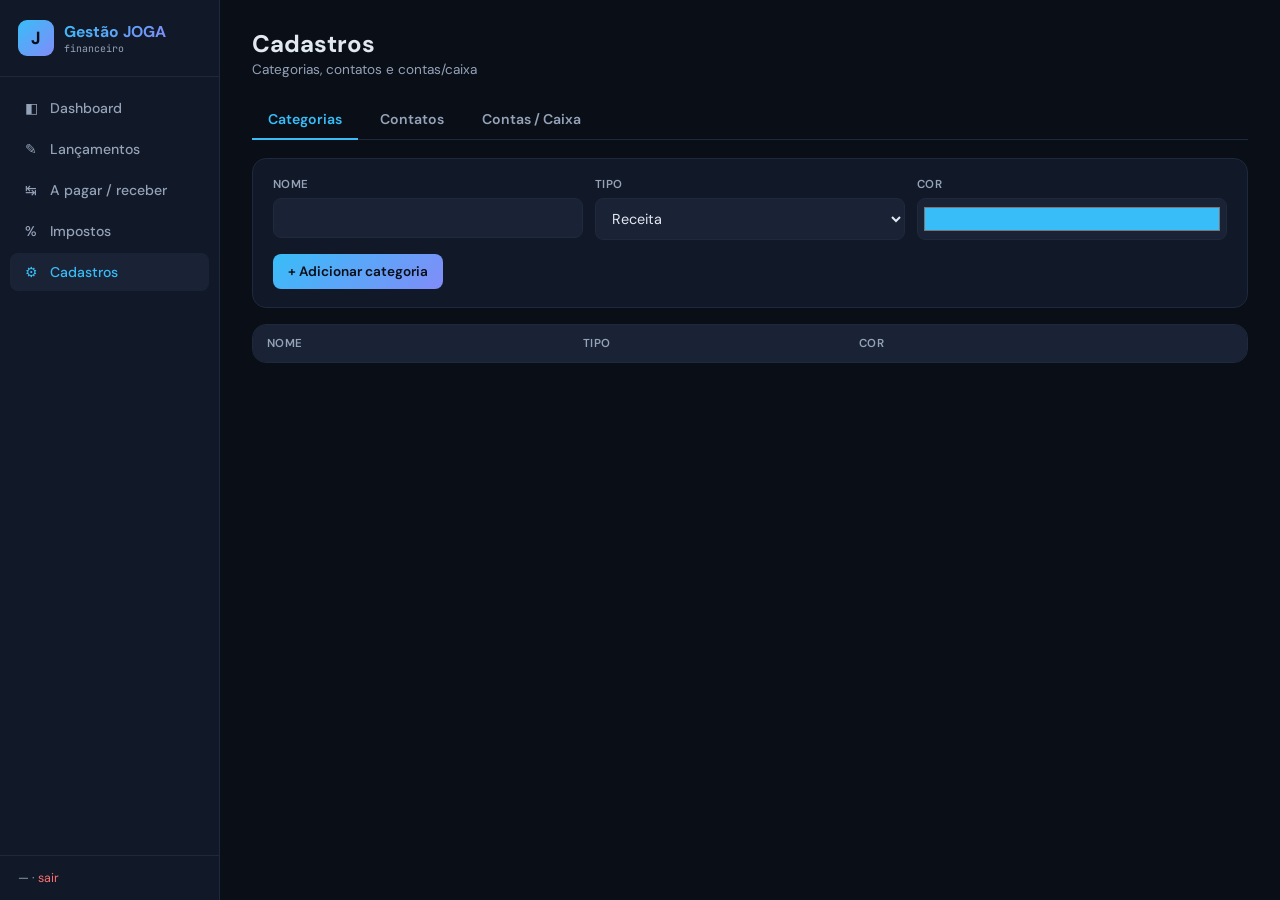
==== cadastros.html @ f5d1d9fd "Build inicial: sistema financeiro Gestão JOGA Flask + Postgres + HTML/CSS/JS puro (sem build step), " ====
<!DOCTYPE html>
<html lang="pt-BR">
<head>
<meta charset="utf-8">
<title>Gestão JOGA — Cadastros</title>
<meta name="viewport" content="width=device-width, initial-scale=1">
<link rel="icon" href="data:image/svg+xml,%3Csvg xmlns='http://www.w3.org/2000/svg' viewBox='0 0 32 32'%3E%3Crect width='32' height='32' rx='6' fill='%2338bdf8'/%3E%3C/svg%3E">
<link href="https://fonts.googleapis.com/css2?family=DM+Sans:wght@400;500;600;700&family=JetBrains+Mono:wght@400;500&display=swap" rel="stylesheet">
<link rel="stylesheet" href="/static/app.css">
</head>
<body>
<main class="main">
  <div class="page-head"><div><h1>Cadastros</h1><div class="sub">Categorias, contatos e contas/caixa</div></div></div>

  <div class="tabs">
    <button class="active" data-tab="cat" onclick="setTab('cat', this)">Categorias</button>
    <button data-tab="contato" onclick="setTab('contato', this)">Contatos</button>
    <button data-tab="conta" onclick="setTab('conta', this)">Contas / Caixa</button>
  </div>

  <!-- Categorias -->
  <section id="tab-cat">
    <div class="card" style="margin-bottom:16px">
      <div class="row3">
        <div class="field"><label>Nome</label><input type="text" id="cat-nome"></div>
        <div class="field"><label>Tipo</label><select id="cat-tipo"><option value="receita">Receita</option><option value="despesa">Despesa</option></select></div>
        <div class="field"><label>Cor</label><input type="color" id="cat-cor" value="#38bdf8" style="height:42px;padding:4px"></div>
      </div>
      <button class="btn btn-primary" onclick="addCat()">+ Adicionar categoria</button>
    </div>
    <div class="table-wrap"><table>
      <thead><tr><th>Nome</th><th>Tipo</th><th>Cor</th><th></th></tr></thead>
      <tbody id="lista-cat"></tbody></table></div>
  </section>

  <!-- Contatos -->
  <section id="tab-contato" style="display:none">
    <div class="card" style="margin-bottom:16px">
      <div class="row3">
        <div class="field"><label>Nome *</label><input type="text" id="ct-nome"></div>
        <div class="field"><label>Tipo</label><select id="ct-tipo"><option value="cliente">Cliente</option><option value="fornecedor">Fornecedor</option><option value="ambos">Ambos</option></select></div>
        <div class="field"><label>CNPJ/CPF</label><input type="text" id="ct-doc"></div>
      </div>
      <div class="row2">
        <div class="field"><label>E-mail</label><input type="email" id="ct-email"></div>
        <div class="field"><label>Telefone</label><input type="text" id="ct-tel"></div>
      </div>
      <button class="btn btn-primary" onclick="addContato()">+ Adicionar contato</button>
    </div>
    <div class="table-wrap"><table>
      <thead><tr><th>Nome</th><th>Tipo</th><th>Documento</th><th>Contato</th><th></th></tr></thead>
      <tbody id="lista-contato"></tbody></table></div>
  </section>

  <!-- Contas -->
  <section id="tab-conta" style="display:none">
    <div class="card" style="margin-bottom:16px">
      <div class="row2">
        <div class="field"><label>Nome da conta *</label><input type="text" id="co-nome" placeholder="Ex.: Conta PJ Banco X"></div>
        <div class="field"><label>Saldo inicial (R$)</label><input type="number" id="co-saldo" step="0.01" value="0"></div>
      </div>
      <button class="btn btn-primary" onclick="addConta()">+ Adicionar conta</button>
    </div>
    <div class="table-wrap"><table>
      <thead><tr><th>Conta</th><th class="num">Saldo inicial</th><th class="num">Saldo atual</th><th></th></tr></thead>
      <tbody id="lista-conta"></tbody></table></div>
  </section>
</main>

<script src="/static/app.js"></script>
<script>
renderShell('/cadastros');

function setTab(t, btn) {
  document.querySelectorAll('.tabs button').forEach(b => b.classList.remove('active'));
  btn.classList.add('active');
  ['cat', 'contato', 'conta'].forEach(x => document.getElementById('tab-' + x).style.display = x === t ? '' : 'none');
}

// ── Categorias ──
async function loadCat() {
  const { rows } = await api('/api/categorias');
  document.getElementById('lista-cat').innerHTML = rows.map(c => `
    <tr><td>${escapeHtml(c.nome)}</td><td><span class="badge ${c.tipo}">${c.tipo}</span></td>
    <td><span class="dot" style="background:${c.cor}"></span>${c.cor}</td>
    <td class="num"><button class="btn btn-sm btn-danger" onclick="delItem('categorias',${c.id},loadCat)">excluir</button></td></tr>`).join('')
    || '<tr><td colspan="4" class="empty">Nenhuma categoria.</td></tr>';
}
async function addCat() {
  const nome = document.getElementById('cat-nome').value.trim();
  if (!nome) return toast('Informe o nome.', 'err');
  try {
    await api('/api/categorias', { method: 'POST', body: {
      nome, tipo: document.getElementById('cat-tipo').value, cor: document.getElementById('cat-cor').value }});
    document.getElementById('cat-nome').value = '';
    toast('Categoria criada!', 'ok'); loadCat();
  } catch (e) { toast(e.message, 'err'); }
}

// ── Contatos ──
async function loadContato() {
  const { rows } = await api('/api/contatos');
  document.getElementById('lista-contato').innerHTML = rows.map(c => `
    <tr><td>${escapeHtml(c.nome)}</td><td><span class="badge previsto">${c.tipo}</span></td>
    <td>${c.documento ? escapeHtml(c.documento) : '<span class="muted">—</span>'}</td>
    <td>${[c.email, c.telefone].filter(Boolean).map(escapeHtml).join(' · ') || '<span class="muted">—</span>'}</td>
    <td class="num"><button class="btn btn-sm btn-danger" onclick="delItem('contatos',${c.id},loadContato)">excluir</button></td></tr>`).join('')
    || '<tr><td colspan="5" class="empty">Nenhum contato.</td></tr>';
}
async function addContato() {
  const nome = document.getElementById('ct-nome').value.trim();
  if (!nome) return toast('Informe o nome.', 'err');
  try {
    await api('/api/contatos', { method: 'POST', body: {
      nome, tipo: document.getElementById('ct-tipo').value, documento: document.getElementById('ct-doc').value,
      email: document.getElementById('ct-email').value, telefone: document.getElementById('ct-tel').value }});
    ['ct-nome', 'ct-doc', 'ct-email', 'ct-tel'].forEach(id => document.getElementById(id).value = '');
    toast('Contato criado!', 'ok'); loadContato();
  } catch (e) { toast(e.message, 'err'); }
}

// ── Contas ──
async function loadConta() {
  const { rows } = await api('/api/contas');
  document.getElementById('lista-conta').innerHTML = rows.map(c => `
    <tr><td>${escapeHtml(c.nome)}</td><td class="num">${money(c.saldo_inicial)}</td>
    <td class="num"><strong>${money(c.saldo_atual)}</strong></td>
    <td class="num"><button class="btn btn-sm btn-danger" onclick="delItem('contas',${c.id},loadConta)">excluir</button></td></tr>`).join('')
    || '<tr><td colspan="4" class="empty">Nenhuma conta.</td></tr>';
}
async function addConta() {
  const nome = document.getElementById('co-nome').value.trim();
  if (!nome) return toast('Informe o nome.', 'err');
  try {
    await api('/api/contas', { method: 'POST', body: {
      nome, saldo_inicial: document.getElementById('co-saldo').value || 0 }});
    document.getElementById('co-nome').value = ''; document.getElementById('co-saldo').value = 0;
    toast('Conta criada!', 'ok'); loadConta();
  } catch (e) { toast(e.message, 'err'); }
}

async function delItem(recurso, id, reload) {
  if (!confirm('Excluir este item? (fica inativo, sem afetar histórico)')) return;
  try { await api('/api/' + recurso + '/' + id, { method: 'DELETE' }); toast('Excluído.', 'ok'); reload(); }
  catch (e) { toast(e.message, 'err'); }
}

loadCat(); loadContato(); loadConta();
</script>
</body>
</html>
---- static/app.css ----
/* Gestão JOGA — tema dark compartilhado */
:root {
  --bg: #0a0e17;
  --surface: #111827;
  --surface2: #1a2235;
  --border: #1e293b;
  --text: #e2e8f0;
  --text-dim: #94a3b8;
  --accent: #38bdf8;
  --accent2: #818cf8;
  --green: #34d399;
  --red: #f87171;
  --orange: #fb923c;
  --yellow: #fbbf24;
}
* { margin: 0; padding: 0; box-sizing: border-box; }
html, body { height: 100%; }
body {
  font-family: 'DM Sans', sans-serif;
  background: var(--bg);
  color: var(--text);
  font-size: 14px;
}
a { color: inherit; text-decoration: none; }

/* Layout com sidebar */
.layout { display: flex; min-height: 100vh; }
.sidebar {
  width: 220px; background: var(--surface); border-right: 1px solid var(--border);
  display: flex; flex-direction: column; position: fixed; top: 0; bottom: 0; left: 0;
}
.brand {
  display: flex; align-items: center; gap: 10px; padding: 20px 18px;
  border-bottom: 1px solid var(--border);
}
.brand .logo {
  width: 36px; height: 36px; border-radius: 9px;
  background: linear-gradient(135deg, var(--accent), var(--accent2));
  display: flex; align-items: center; justify-content: center;
  font-weight: 700; color: var(--bg); font-size: 1.1rem;
}
.brand .name {
  font-weight: 700; font-size: 0.98rem;
  background: linear-gradient(135deg, var(--accent), var(--accent2));
  -webkit-background-clip: text; -webkit-text-fill-color: transparent;
}
.brand .sub { font-size: 0.62rem; color: var(--text-dim); font-family: 'JetBrains Mono', monospace; }
.nav { flex: 1; padding: 12px 10px; display: flex; flex-direction: column; gap: 3px; }
.nav a {
  display: flex; align-items: center; gap: 10px; padding: 10px 12px;
  border-radius: 8px; color: var(--text-dim); font-weight: 500; font-size: 0.88rem;
  transition: background 0.15s, color 0.15s;
}
.nav a:hover { background: var(--surface2); color: var(--text); }
.nav a.active { background: var(--surface2); color: var(--accent); }
.nav a .ico { width: 18px; text-align: center; }
.sidebar .foot { padding: 14px 18px; border-top: 1px solid var(--border); font-size: 0.78rem; color: var(--text-dim); }
.sidebar .foot a { color: var(--red); }

.main { flex: 1; margin-left: 220px; padding: 28px 32px; max-width: 1280px; }
.page-head { display: flex; align-items: center; justify-content: space-between; margin-bottom: 22px; flex-wrap: wrap; gap: 12px; }
.page-head h1 { font-size: 1.5rem; font-weight: 700; }
.page-head .sub { color: var(--text-dim); font-size: 0.85rem; margin-top: 2px; }

/* Cards / KPIs */
.grid { display: grid; gap: 16px; }
.grid.cols-2 { grid-template-columns: repeat(2, 1fr); }
.grid.cols-3 { grid-template-columns: repeat(3, 1fr); }
.grid.cols-4 { grid-template-columns: repeat(4, 1fr); }
.card {
  background: var(--surface); border: 1px solid var(--border);
  border-radius: 14px; padding: 18px 20px;
}
.kpi .label { font-size: 0.72rem; text-transform: uppercase; letter-spacing: 0.05em; color: var(--text-dim); font-weight: 600; }
.kpi .value { font-size: 1.6rem; font-weight: 700; margin-top: 6px; font-family: 'JetBrains Mono', monospace; }
.kpi .hint { font-size: 0.72rem; color: var(--text-dim); margin-top: 4px; }
.value.pos { color: var(--green); }
.value.neg { color: var(--red); }
.section-title { font-size: 1rem; font-weight: 700; margin: 26px 0 12px; }

/* Tabelas */
.table-wrap { background: var(--surface); border: 1px solid var(--border); border-radius: 14px; overflow: hidden; }
table { width: 100%; border-collapse: collapse; }
th, td { text-align: left; padding: 11px 14px; font-size: 0.85rem; }
th { background: var(--surface2); color: var(--text-dim); font-size: 0.72rem; text-transform: uppercase; letter-spacing: 0.04em; font-weight: 600; }
tbody tr { border-top: 1px solid var(--border); }
tbody tr:hover { background: rgba(255,255,255,0.02); }
td.num, th.num { text-align: right; font-family: 'JetBrains Mono', monospace; }
.muted { color: var(--text-dim); }
.empty { padding: 40px; text-align: center; color: var(--text-dim); }

/* Badges / semáforo */
.badge { display: inline-block; padding: 3px 9px; border-radius: 20px; font-size: 0.72rem; font-weight: 600; }
.badge.previsto { background: rgba(56,189,248,0.12); color: var(--accent); }
.badge.pago { background: rgba(52,211,153,0.12); color: var(--green); }
.badge.atrasado { background: rgba(248,113,113,0.12); color: var(--red); }
.badge.cancelado { background: rgba(148,163,184,0.12); color: var(--text-dim); }
.badge.receita { background: rgba(52,211,153,0.12); color: var(--green); }
.badge.despesa { background: rgba(248,113,113,0.12); color: var(--red); }
.badge.imposto { background: rgba(148,163,184,0.12); color: var(--text-dim); }
.dot { display: inline-block; width: 9px; height: 9px; border-radius: 50%; margin-right: 6px; vertical-align: middle; }

/* Botões */
.btn {
  display: inline-flex; align-items: center; gap: 7px; padding: 9px 15px;
  border-radius: 8px; border: 1px solid var(--border); background: var(--surface2);
  color: var(--text); font-weight: 600; font-size: 0.85rem; cursor: pointer;
  font-family: inherit; transition: transform 0.1s, border-color 0.15s;
}
.btn:hover { border-color: var(--accent); }
.btn:active { transform: translateY(1px); }
.btn-primary {
  background: linear-gradient(135deg, var(--accent), var(--accent2));
  color: var(--bg); border: none;
}
.btn-sm { padding: 6px 10px; font-size: 0.78rem; }
.btn-ghost { background: transparent; }
.btn-danger { color: var(--red); border-color: rgba(248,113,113,0.3); }
.btn:disabled { opacity: 0.55; cursor: not-allowed; }

/* Formulários */
.field { margin-bottom: 14px; }
.field label { display: block; font-size: 0.72rem; color: var(--text-dim); margin-bottom: 6px; text-transform: uppercase; letter-spacing: 0.04em; font-weight: 600; }
.field input, .field select, .field textarea {
  width: 100%; padding: 10px 12px; background: var(--surface2);
  border: 1px solid var(--border); border-radius: 8px; color: var(--text);
  font-family: inherit; font-size: 0.9rem;
}
.field input:focus, .field select:focus, .field textarea:focus { outline: none; border-color: var(--accent); }
.field .hint { font-size: 0.72rem; color: var(--text-dim); margin-top: 5px; }
.row2 { display: grid; grid-template-columns: 1fr 1fr; gap: 12px; }
.row3 { display: grid; grid-template-columns: 1fr 1fr 1fr; gap: 12px; }

/* Filtros */
.filters { display: flex; gap: 10px; flex-wrap: wrap; align-items: flex-end; margin-bottom: 16px; }
.filters .field { margin-bottom: 0; }
.filters select, .filters input { padding: 8px 10px; }

/* Tabs */
.tabs { display: flex; gap: 6px; border-bottom: 1px solid var(--border); margin-bottom: 18px; }
.tabs button {
  padding: 10px 16px; background: none; border: none; color: var(--text-dim);
  font-weight: 600; font-size: 0.88rem; cursor: pointer; font-family: inherit;
  border-bottom: 2px solid transparent; margin-bottom: -1px;
}
.tabs button.active { color: var(--accent); border-bottom-color: var(--accent); }

/* Modal */
.modal-bg {
  position: fixed; inset: 0; background: rgba(0,0,0,0.6); z-index: 50;
  display: none; align-items: flex-start; justify-content: center; padding: 40px 20px; overflow-y: auto;
}
.modal-bg.open { display: flex; }
.modal {
  background: var(--surface); border: 1px solid var(--border); border-radius: 16px;
  width: 100%; max-width: 560px; padding: 26px; box-shadow: 0 20px 60px rgba(0,0,0,0.5);
}
.modal h2 { font-size: 1.2rem; margin-bottom: 18px; }
.modal-actions { display: flex; justify-content: flex-end; gap: 10px; margin-top: 18px; }

/* Toast */
#toast {
  position: fixed; bottom: 24px; right: 24px; z-index: 100;
  background: var(--surface2); border: 1px solid var(--border); border-left: 3px solid var(--accent);
  padding: 13px 18px; border-radius: 10px; font-size: 0.86rem; max-width: 360px;
  box-shadow: 0 10px 30px rgba(0,0,0,0.4); display: none;
}
#toast.show { display: block; animation: slideIn 0.25s ease; }
#toast.err { border-left-color: var(--red); }
#toast.ok { border-left-color: var(--green); }
@keyframes slideIn { from { opacity: 0; transform: translateY(10px); } to { opacity: 1; transform: translateY(0); } }

.preview-parcelas { background: var(--surface2); border: 1px solid var(--border); border-radius: 8px; padding: 10px 12px; font-size: 0.8rem; max-height: 160px; overflow-y: auto; }
.preview-parcelas .pl { display: flex; justify-content: space-between; padding: 3px 0; font-family: 'JetBrains Mono', monospace; }

@media (max-width: 860px) {
  .sidebar { width: 64px; }
  .brand .name, .brand .sub, .nav a span:not(.ico), .sidebar .foot span { display: none; }
  .main { margin-left: 64px; padding: 18px; }
  .grid.cols-4, .grid.cols-3, .grid.cols-2 { grid-template-columns: 1fr 1fr; }
}
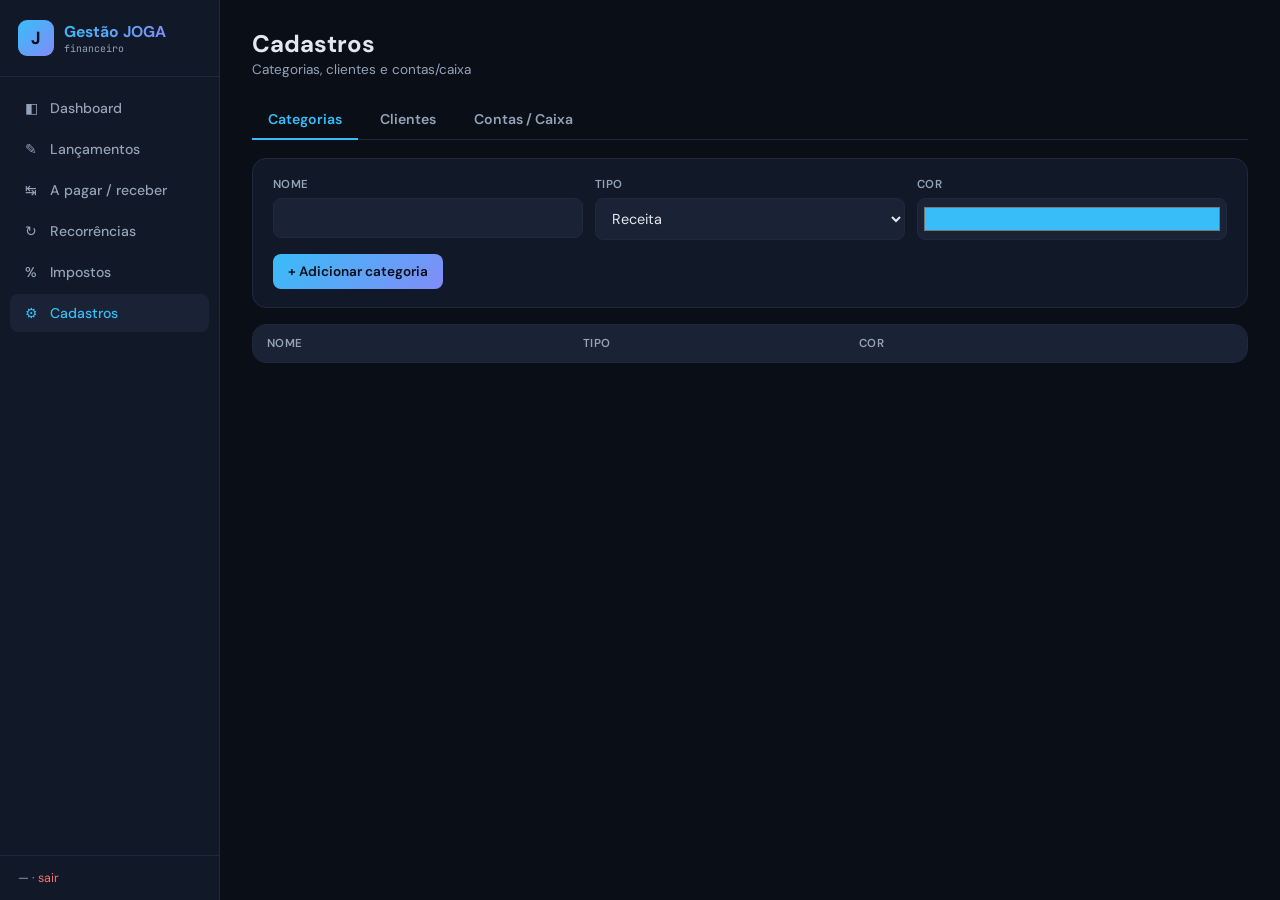
==== commit d1323ee1: "v2: recorrência/contratos (MRR) + cadastro inline de cliente - Tabela contratos + coluna contrato_id" ====
--- a/cadastros.html
+++ b/cadastros.html
@@ -10,11 +10,11 @@
 </head>
 <body>
 <main class="main">
-  <div class="page-head"><div><h1>Cadastros</h1><div class="sub">Categorias, contatos e contas/caixa</div></div></div>
+  <div class="page-head"><div><h1>Cadastros</h1><div class="sub">Categorias, clientes e contas/caixa</div></div></div>
 
   <div class="tabs">
     <button class="active" data-tab="cat" onclick="setTab('cat', this)">Categorias</button>
-    <button data-tab="contato" onclick="setTab('contato', this)">Contatos</button>
+    <button data-tab="contato" onclick="setTab('contato', this)">Clientes</button>
     <button data-tab="conta" onclick="setTab('conta', this)">Contas / Caixa</button>
   </div>
 
@@ -45,10 +45,10 @@
         <div class="field"><label>E-mail</label><input type="email" id="ct-email"></div>
         <div class="field"><label>Telefone</label><input type="text" id="ct-tel"></div>
       </div>
-      <button class="btn btn-primary" onclick="addContato()">+ Adicionar contato</button>
+      <button class="btn btn-primary" onclick="addContato()">+ Adicionar cliente</button>
     </div>
     <div class="table-wrap"><table>
-      <thead><tr><th>Nome</th><th>Tipo</th><th>Documento</th><th>Contato</th><th></th></tr></thead>
+      <thead><tr><th>Nome</th><th>Tipo</th><th>Documento</th><th>E-mail / Telefone</th><th></th></tr></thead>
       <tbody id="lista-contato"></tbody></table></div>
   </section>
 
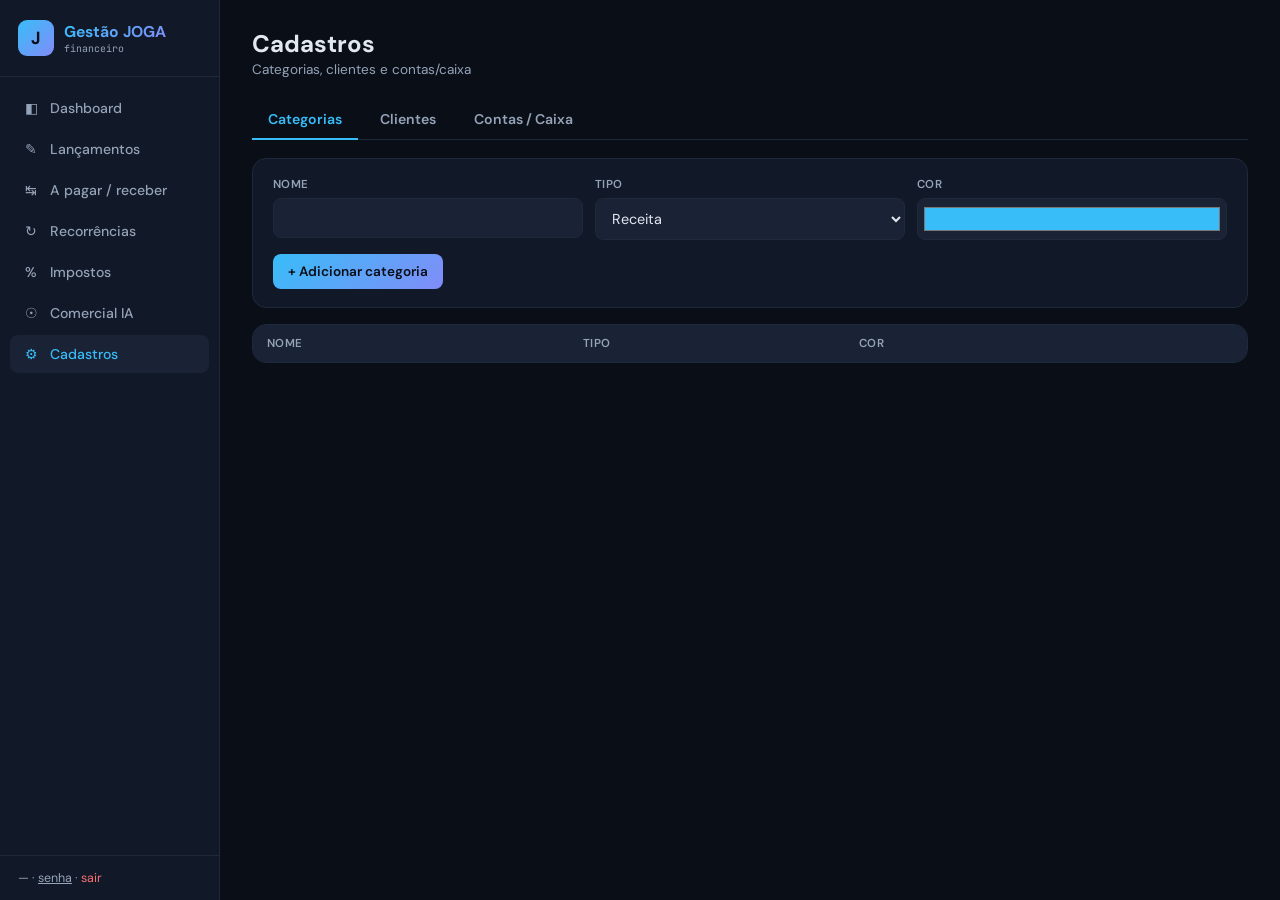
==== commit 007565f0: "v4: segurança, editar/excluir em tudo, recorrência automática, Simples Segurança - remove CORS abert" ====
--- a/cadastros.html
+++ b/cadastros.html
@@ -64,12 +64,54 @@
     <div class="table-wrap"><table>
       <thead><tr><th>Conta</th><th class="num">Saldo inicial</th><th class="num">Saldo atual</th><th></th></tr></thead>
       <tbody id="lista-conta"></tbody></table></div>
+
+    <div style="display:flex;justify-content:space-between;align-items:center;margin:26px 0 12px">
+      <h2 class="section-title" style="margin:0">Transferências entre contas</h2>
+      <button class="btn" onclick="abrirTransf()">⇄ Nova transferência</button>
+    </div>
+    <div class="table-wrap"><table>
+      <thead><tr><th>Data</th><th>De</th><th>Para</th><th>Descrição</th><th class="num">Valor</th><th></th></tr></thead>
+      <tbody id="lista-transf"></tbody></table></div>
   </section>
 </main>
+
+<!-- Modal edição (categoria / cliente / conta) -->
+<div class="modal-bg" id="modalEdit">
+  <div class="modal" style="max-width:480px">
+    <h2 id="ed-titulo">Editar</h2>
+    <div id="ed-campos"></div>
+    <div class="modal-actions">
+      <button class="btn btn-ghost" onclick="closeModal('modalEdit')">Cancelar</button>
+      <button class="btn btn-primary" id="ed-salvar">Salvar</button>
+    </div>
+  </div>
+</div>
+
+<!-- Modal transferência -->
+<div class="modal-bg" id="modalTransf">
+  <div class="modal" style="max-width:460px">
+    <h2>Transferir entre contas</h2>
+    <div class="row2">
+      <div class="field"><label>De *</label><select id="tr-origem"></select></div>
+      <div class="field"><label>Para *</label><select id="tr-destino"></select></div>
+    </div>
+    <div class="row2">
+      <div class="field"><label>Valor (R$) *</label><input type="number" id="tr-valor" step="0.01" min="0.01"></div>
+      <div class="field"><label>Data</label><input type="date" id="tr-data"></div>
+    </div>
+    <div class="field"><label>Descrição</label><input type="text" id="tr-desc" placeholder="Ex.: saque para o caixa"></div>
+    <div class="hint muted" style="font-size:0.75rem">Não é receita nem despesa: só move o dinheiro de uma conta para outra.</div>
+    <div class="modal-actions">
+      <button class="btn btn-ghost" onclick="closeModal('modalTransf')">Cancelar</button>
+      <button class="btn btn-primary" onclick="salvarTransf()">Transferir</button>
+    </div>
+  </div>
+</div>
 
 <script src="/static/app.js"></script>
 <script>
 renderShell('/cadastros');
+let CATS = [], CONTATOS = [], CONTAS = [];
 
 function setTab(t, btn) {
   document.querySelectorAll('.tabs button').forEach(b => b.classList.remove('active'));
@@ -77,13 +119,18 @@
   ['cat', 'contato', 'conta'].forEach(x => document.getElementById('tab-' + x).style.display = x === t ? '' : 'none');
 }
 
+const botoes = (recurso, id, reload) => `<div class="acoes">
+  <button class="btn btn-sm btn-ghost" onclick="editar('${recurso}', ${id})">editar</button>
+  <button class="btn btn-sm btn-danger" onclick="delItem('${recurso}', ${id}, ${reload})">excluir</button></div>`;
+
 // ── Categorias ──
 async function loadCat() {
   const { rows } = await api('/api/categorias');
+  CATS = rows;
   document.getElementById('lista-cat').innerHTML = rows.map(c => `
     <tr><td>${escapeHtml(c.nome)}</td><td><span class="badge ${c.tipo}">${c.tipo}</span></td>
-    <td><span class="dot" style="background:${c.cor}"></span>${c.cor}</td>
-    <td class="num"><button class="btn btn-sm btn-danger" onclick="delItem('categorias',${c.id},loadCat)">excluir</button></td></tr>`).join('')
+    <td><span class="dot" style="background:${escapeHtml(c.cor)}"></span>${escapeHtml(c.cor)}</td>
+    <td>${botoes('categorias', c.id, 'loadCat')}</td></tr>`).join('')
     || '<tr><td colspan="4" class="empty">Nenhuma categoria.</td></tr>';
 }
 async function addCat() {
@@ -100,11 +147,12 @@
 // ── Contatos ──
 async function loadContato() {
   const { rows } = await api('/api/contatos');
+  CONTATOS = rows;
   document.getElementById('lista-contato').innerHTML = rows.map(c => `
     <tr><td>${escapeHtml(c.nome)}</td><td><span class="badge previsto">${c.tipo}</span></td>
     <td>${c.documento ? escapeHtml(c.documento) : '<span class="muted">—</span>'}</td>
     <td>${[c.email, c.telefone].filter(Boolean).map(escapeHtml).join(' · ') || '<span class="muted">—</span>'}</td>
-    <td class="num"><button class="btn btn-sm btn-danger" onclick="delItem('contatos',${c.id},loadContato)">excluir</button></td></tr>`).join('')
+    <td>${botoes('contatos', c.id, 'loadContato')}</td></tr>`).join('')
     || '<tr><td colspan="5" class="empty">Nenhum contato.</td></tr>';
 }
 async function addContato() {
@@ -122,10 +170,11 @@
 // ── Contas ──
 async function loadConta() {
   const { rows } = await api('/api/contas');
+  CONTAS = rows;
   document.getElementById('lista-conta').innerHTML = rows.map(c => `
     <tr><td>${escapeHtml(c.nome)}</td><td class="num">${money(c.saldo_inicial)}</td>
     <td class="num"><strong>${money(c.saldo_atual)}</strong></td>
-    <td class="num"><button class="btn btn-sm btn-danger" onclick="delItem('contas',${c.id},loadConta)">excluir</button></td></tr>`).join('')
+    <td>${botoes('contas', c.id, 'loadConta')}</td></tr>`).join('')
     || '<tr><td colspan="4" class="empty">Nenhuma conta.</td></tr>';
 }
 async function addConta() {
@@ -139,13 +188,97 @@
   } catch (e) { toast(e.message, 'err'); }
 }
 
+// ── Edição genérica ──
+const FORMS = {
+  categorias: { titulo: 'Editar categoria', lista: () => CATS, reload: () => loadCat(), campos: [
+    { k: 'nome', label: 'Nome', tipo: 'text' },
+    { k: 'cor', label: 'Cor', tipo: 'color' },
+  ]},
+  contatos: { titulo: 'Editar cliente / fornecedor', lista: () => CONTATOS, reload: () => loadContato(), campos: [
+    { k: 'nome', label: 'Nome', tipo: 'text' },
+    { k: 'tipo', label: 'Tipo', tipo: 'select', opcoes: [['cliente', 'Cliente'], ['fornecedor', 'Fornecedor'], ['ambos', 'Ambos']] },
+    { k: 'documento', label: 'CNPJ / CPF', tipo: 'text' },
+    { k: 'email', label: 'E-mail', tipo: 'email' },
+    { k: 'telefone', label: 'Telefone', tipo: 'text' },
+  ]},
+  contas: { titulo: 'Editar conta', lista: () => CONTAS, reload: () => { loadConta(); loadTransf(); }, campos: [
+    { k: 'nome', label: 'Nome', tipo: 'text' },
+    { k: 'saldo_inicial', label: 'Saldo inicial (R$)', tipo: 'number',
+      hint: 'Saldo da conta no dia em que começou a usar o sistema. Para mover dinheiro entre contas, use uma transferência.' },
+  ]},
+};
+
+function editar(recurso, id) {
+  const f = FORMS[recurso];
+  const item = f.lista().find(x => x.id === id);
+  if (!item) return;
+  document.getElementById('ed-titulo').textContent = f.titulo;
+  document.getElementById('ed-campos').innerHTML = f.campos.map(c => {
+    const v = item[c.k] == null ? '' : item[c.k];
+    const input = c.tipo === 'select'
+      ? `<select id="ed-${c.k}">${c.opcoes.map(([val, lab]) => `<option value="${val}" ${val === v ? 'selected' : ''}>${lab}</option>`).join('')}</select>`
+      : `<input type="${c.tipo}" id="ed-${c.k}" value="${escapeHtml(v)}" ${c.tipo === 'number' ? 'step="0.01"' : ''} ${c.tipo === 'color' ? 'style="height:42px;padding:4px"' : ''}>`;
+    return `<div class="field"><label>${c.label}</label>${input}${c.hint ? `<div class="hint">${c.hint}</div>` : ''}</div>`;
+  }).join('');
+  document.getElementById('ed-salvar').onclick = async () => {
+    const body = {};
+    f.campos.forEach(c => { body[c.k] = document.getElementById('ed-' + c.k).value; });
+    try {
+      await api(`/api/${recurso}/${id}`, { method: 'PUT', body });
+      toast('Atualizado!', 'ok'); closeModal('modalEdit'); f.reload();
+    } catch (e) { toast(e.message, 'err'); }
+  };
+  openModal('modalEdit');
+}
+
 async function delItem(recurso, id, reload) {
-  if (!confirm('Excluir este item? (fica inativo, sem afetar histórico)')) return;
+  if (!confirm('Excluir este item? (fica inativo, sem afetar o histórico)')) return;
   try { await api('/api/' + recurso + '/' + id, { method: 'DELETE' }); toast('Excluído.', 'ok'); reload(); }
   catch (e) { toast(e.message, 'err'); }
 }
 
-loadCat(); loadContato(); loadConta();
+// ── Transferências ──
+async function loadTransf() {
+  const { rows } = await api('/api/transferencias');
+  document.getElementById('lista-transf').innerHTML = rows.map(t => `
+    <tr><td>${fmtDate(t.data)}</td><td>${escapeHtml(t.origem_nome)}</td><td>${escapeHtml(t.destino_nome)}</td>
+    <td>${t.descricao ? escapeHtml(t.descricao) : '<span class="muted">—</span>'}</td>
+    <td class="num">${money(t.valor)}</td>
+    <td><div class="acoes"><button class="btn btn-sm btn-danger" onclick="delTransf(${t.id})">excluir</button></div></td></tr>`).join('')
+    || '<tr><td colspan="6" class="empty">Nenhuma transferência.</td></tr>';
+}
+
+function abrirTransf() {
+  if (CONTAS.length < 2) { toast('Cadastre pelo menos duas contas para transferir.', 'err'); return; }
+  document.getElementById('tr-origem').innerHTML = opcoes(CONTAS, null, c => `${c.nome} (${money(c.saldo_atual)})`);
+  document.getElementById('tr-destino').innerHTML = opcoes(CONTAS, null, c => `${c.nome} (${money(c.saldo_atual)})`);
+  document.getElementById('tr-destino').selectedIndex = 1;
+  document.getElementById('tr-valor').value = '';
+  document.getElementById('tr-data').value = hoje();
+  document.getElementById('tr-desc').value = '';
+  openModal('modalTransf');
+}
+
+async function salvarTransf() {
+  try {
+    await api('/api/transferencias', { method: 'POST', body: {
+      conta_origem: document.getElementById('tr-origem').value,
+      conta_destino: document.getElementById('tr-destino').value,
+      valor: document.getElementById('tr-valor').value,
+      data: document.getElementById('tr-data').value,
+      descricao: document.getElementById('tr-desc').value || null,
+    }});
+    toast('Transferência registrada!', 'ok'); closeModal('modalTransf'); loadConta(); loadTransf();
+  } catch (e) { toast(e.message, 'err'); }
+}
+
+async function delTransf(id) {
+  if (!confirm('Excluir esta transferência? Os saldos das duas contas voltam como antes.')) return;
+  try { await api('/api/transferencias/' + id, { method: 'DELETE' }); toast('Excluída.', 'ok'); loadConta(); loadTransf(); }
+  catch (e) { toast(e.message, 'err'); }
+}
+
+loadCat(); loadContato(); loadConta(); loadTransf();
 </script>
 </body>
 </html>
--- a/static/app.css
+++ b/static/app.css
@@ -79,7 +79,7 @@
 .section-title { font-size: 1rem; font-weight: 700; margin: 26px 0 12px; }
 
 /* Tabelas */
-.table-wrap { background: var(--surface); border: 1px solid var(--border); border-radius: 14px; overflow: hidden; }
+.table-wrap { background: var(--surface); border: 1px solid var(--border); border-radius: 14px; overflow-x: auto; }
 table { width: 100%; border-collapse: collapse; }
 th, td { text-align: left; padding: 11px 14px; font-size: 0.85rem; }
 th { background: var(--surface2); color: var(--text-dim); font-size: 0.72rem; text-transform: uppercase; letter-spacing: 0.04em; font-weight: 600; }
@@ -173,9 +173,60 @@
 .preview-parcelas { background: var(--surface2); border: 1px solid var(--border); border-radius: 8px; padding: 10px 12px; font-size: 0.8rem; max-height: 160px; overflow-y: auto; }
 .preview-parcelas .pl { display: flex; justify-content: space-between; padding: 3px 0; font-family: 'JetBrains Mono', monospace; }
 
+/* Chat (Agente Comercial) */
+.chat-wrap { display: grid; grid-template-columns: 1fr 360px; gap: 18px; align-items: start; }
+.chat { background: var(--surface); border: 1px solid var(--border); border-radius: 14px; display: flex; flex-direction: column; height: calc(100vh - 160px); }
+.chat-msgs { flex: 1; overflow-y: auto; padding: 18px; display: flex; flex-direction: column; gap: 12px; }
+.msg { max-width: 80%; padding: 11px 14px; border-radius: 12px; font-size: 0.9rem; line-height: 1.5; white-space: pre-wrap; }
+.msg.user { align-self: flex-end; background: var(--surface2); border: 1px solid var(--border); border-bottom-right-radius: 3px; }
+.msg.bot { align-self: flex-start; background: rgba(56,189,248,0.07); border: 1px solid rgba(56,189,248,0.2); border-bottom-left-radius: 3px; }
+.msg.bot strong { color: var(--accent); }
+.chat-input { display: flex; gap: 8px; padding: 14px; border-top: 1px solid var(--border); }
+.chat-input textarea { flex: 1; resize: none; background: var(--surface2); border: 1px solid var(--border); border-radius: 8px; color: var(--text); font-family: inherit; font-size: 0.9rem; padding: 10px 12px; max-height: 120px; }
+.chat-input textarea:focus { outline: none; border-color: var(--accent); }
+.chips { display: flex; gap: 7px; flex-wrap: wrap; padding: 12px 14px 0; }
+.chip { padding: 6px 12px; border-radius: 20px; border: 1px solid var(--border); background: var(--surface2); color: var(--text-dim); font-size: 0.78rem; cursor: pointer; }
+.chip:hover { border-color: var(--accent); color: var(--text); }
+.typing { align-self: flex-start; color: var(--text-dim); font-size: 0.82rem; font-style: italic; }
+.est-card .row { display: flex; justify-content: space-between; padding: 6px 0; font-size: 0.86rem; border-bottom: 1px dashed var(--border); }
+.est-card .row:last-child { border-bottom: none; }
+.est-card .big { font-size: 1.5rem; font-weight: 700; font-family: 'JetBrains Mono', monospace; color: var(--accent); }
+@media (max-width: 900px) { .chat-wrap { grid-template-columns: 1fr; } .chat { height: 60vh; } }
+
 @media (max-width: 860px) {
   .sidebar { width: 64px; }
   .brand .name, .brand .sub, .nav a span:not(.ico), .sidebar .foot span { display: none; }
   .main { margin-left: 64px; padding: 18px; }
   .grid.cols-4, .grid.cols-3, .grid.cols-2 { grid-template-columns: 1fr 1fr; }
 }
+
+/* ── v4: edição/exclusão, modo da recorrência, avisos ── */
+.sidebar .foot a.link-senha { color: var(--text-dim); text-decoration: underline; }
+.acoes { white-space: nowrap; display: flex; gap: 6px; justify-content: flex-end; }
+.aviso-box {
+  background: rgba(251,191,36,0.08); border: 1px solid rgba(251,191,36,0.3); color: var(--yellow);
+  border-radius: 10px; padding: 10px 12px; font-size: 0.82rem; margin-bottom: 14px;
+}
+.info-box {
+  background: rgba(56,189,248,0.07); border: 1px solid rgba(56,189,248,0.25); color: var(--text);
+  border-radius: 10px; padding: 10px 12px; font-size: 0.82rem; margin-bottom: 14px;
+}
+.segmented { display: inline-flex; border: 1px solid var(--border); border-radius: 9px; overflow: hidden; }
+.segmented button {
+  padding: 8px 16px; background: var(--surface2); border: none; color: var(--text-dim);
+  font-family: inherit; font-weight: 600; font-size: 0.85rem; cursor: pointer;
+}
+.segmented button.on { background: linear-gradient(135deg, var(--accent), var(--accent2)); color: var(--bg); }
+.modo-card { display: flex; align-items: center; gap: 18px; flex-wrap: wrap; margin-bottom: 18px; }
+.modo-card .txt { flex: 1; min-width: 240px; font-size: 0.85rem; color: var(--text-dim); }
+.modo-card .txt strong { color: var(--text); }
+.check { display: flex; align-items: center; gap: 8px; font-size: 0.85rem; color: var(--text-dim); margin: 6px 0 4px; cursor: pointer; }
+.check input { width: auto; }
+tr.inativo td { opacity: 0.55; }
+.field input:disabled, .field select:disabled { opacity: 0.55; cursor: not-allowed; }
+.grid > * { min-width: 0; }
+@media (max-width: 600px) {
+  .grid.cols-4, .grid.cols-3, .grid.cols-2 { grid-template-columns: 1fr; }
+  .row2, .row3 { grid-template-columns: 1fr; }
+  .page-head > div { max-width: 100%; }
+}
